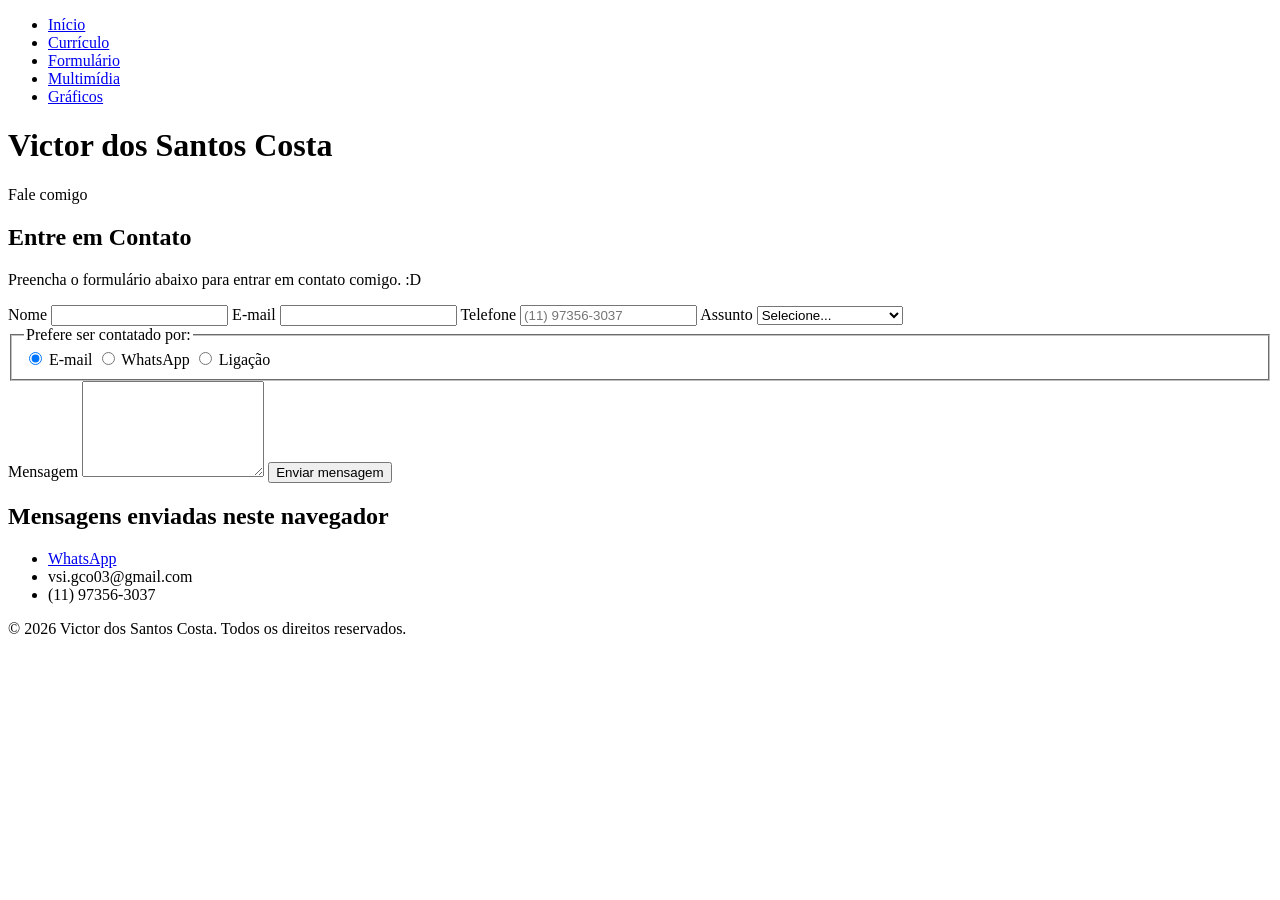
==== formulario.html @ 3d2e5fcb "feat: formulário com validação JS, feedback visível e histórico de mensagens Co-Authored-By: Claude " ====
<!DOCTYPE html>
<html lang="pt-BR">
<head>
  <meta charset="UTF-8">
  <meta name="viewport" content="width=device-width, initial-scale=1.0">
  <title>Formulário - Victor dos Santos Costa</title>
 <link rel="stylesheet" href="./css/estilos.css">
</head>
<body>

  <header class="site-header">
    <nav class="main-nav">
      <ul>
        <li><a href="index.html">Início</a></li>
        <li><a href="curriculo.html">Currículo</a></li>
        <li><a href="formulario.html">Formulário</a></li>
        <li><a href="multimidia.html">Multimídia</a></li>
        <li><a href="graficos.html">Gráficos</a></li>
      </ul>
    </nav>

    <h1>Victor dos Santos Costa</h1>
    <p class="subtitle">Fale comigo</p>
  </header>

  <main>
    <div class="cards-grid">

      <section class="card">
        <h2>Entre em Contato</h2>
        <p>Preencha o formulário abaixo para entrar em contato comigo. :D</p>

        <form id="form-contato" novalidate>
          <div id="feedback" class="feedback" role="status" aria-live="polite" hidden></div>

          <label for="nome">Nome</label>
          <input type="text" id="nome" name="Nome" minlength="3" required>

          <label for="email">E-mail</label>
          <input type="email" id="email" name="Email" required>

          <label for="telefone">Telefone</label>
          <input type="tel" id="telefone" name="Telefone" pattern="\(\d{2}\) \d{4,5}-\d{4}" placeholder="(11) 97356-3037" required>

          <label for="assunto">Assunto</label>
          <select id="assunto" name="Assunto" required>
            <option value="">Selecione...</option>
            <option value="Proposta de trabalho">Proposta de trabalho</option>
            <option value="Dúvida">Dúvida</option>
            <option value="Feedback">Feedback</option>
            <option value="Outro">Outro</option>
          </select>

          <fieldset>
            <legend>Prefere ser contatado por:</legend>
            <label class="opcao-inline"><input type="radio" name="Preferencia" value="Email" checked> E-mail</label>
            <label class="opcao-inline"><input type="radio" name="Preferencia" value="WhatsApp"> WhatsApp</label>
            <label class="opcao-inline"><input type="radio" name="Preferencia" value="Telefone"> Ligação</label>
          </fieldset>

          <label for="mensagem">Mensagem</label>
          <textarea id="mensagem" name="Mensagem" rows="6" minlength="10" required></textarea>

          <button type="submit" class="botao">Enviar mensagem</button>
        </form>
      </section>

      <section class="card" id="historico">
        <h2>Mensagens enviadas neste navegador</h2>
        <ul id="lista-mensagens" class="lista-mensagens"></ul>
        <button type="button" class="botao" id="limpar-historico" hidden>Limpar histórico</button>
      </section>

    </div>
  </main>

  <footer class="site-footer">
    <ul class="contato-lista">
      <li><a href="https://wa.link/68aj5n" target="_blank" rel="noopener noreferrer">WhatsApp</a></li>
      <li>vsi.gco03@gmail.com</li>
      <li>(11) 97356-3037</li>
    </ul>
    <p>&copy; 2026 Victor dos Santos Costa. Todos os direitos reservados.</p>
  </footer>

  <script src="./js/scripts.js"></script>
</body>
</html>
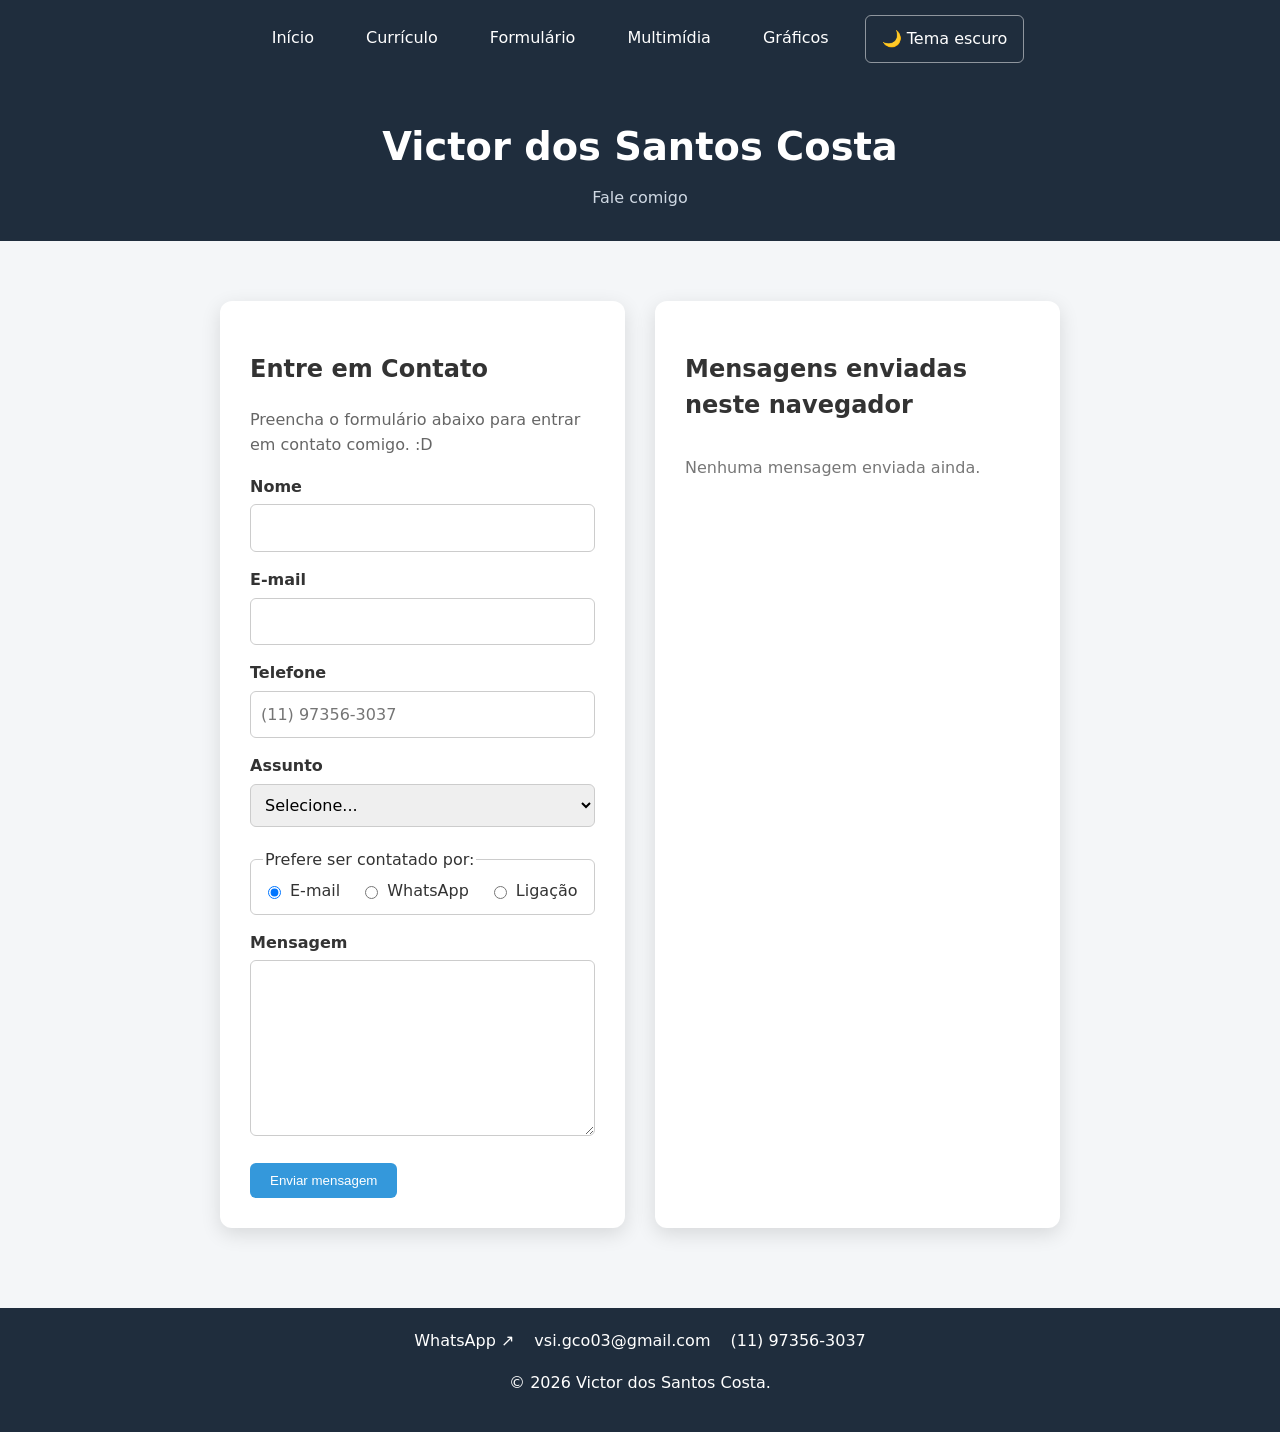
==== commit ba8df4d5: "Update formulario.html" ====
--- a/formulario.html
+++ b/formulario.html
@@ -80,9 +80,9 @@
       <li>vsi.gco03@gmail.com</li>
       <li>(11) 97356-3037</li>
     </ul>
-    <p>&copy; 2026 Victor dos Santos Costa. Todos os direitos reservados.</p>
+    <p>&copy; 2026 Victor dos Santos Costa.</p>
   </footer>
 
   <script src="./js/scripts.js"></script>
 </body>
-</html>+</html>
--- a/css/estilos.css
+++ b/css/estilos.css
@@ -0,0 +1,327 @@
+* { box-sizing: border-box; }
+
+:root {
+  --cor-texto: #333;
+  --cor-link: #3498db;
+  --cor-fundo: #ffffff;
+  --cor-escura: #1f2d3d;
+}
+
+body {
+  margin: 0;
+  overflow-x: hidden;
+  font-family: system-ui, sans-serif;
+  line-height: 1.6;
+  color: var(--cor-texto);
+  background: #f4f6f8;
+}
+
+h1, h2 {
+  font-weight: 700;
+  line-height: 1.5;
+}
+
+main {
+  max-width: 900px;
+  margin: 0 auto;
+  padding: 30px 20px;
+}
+
+a:link, a:visited {
+  color: #2980b9;
+  text-decoration: underline;
+}
+a:hover, a:focus {
+  color: #1a5f8a;
+  background: #eaf4fb;
+}
+a:focus {
+  outline: 2px solid #2980b9;
+  outline-offset: 2px;
+}
+a[href^="https://"]::after {
+  content: " ↗";
+}
+
+.site-header {
+  background: var(--cor-escura);
+  color: #fff;
+  text-align: center;
+  padding-bottom: 30px;
+}
+.site-header h1 {
+  margin: 0;
+  padding: 40px 20px 10px;
+}
+.site-header .subtitle {
+  color: #cfd8e3;
+  max-width: 600px;
+  margin: 0 auto;
+  padding: 0 20px;
+}
+.site-header figure {
+  text-align: center;
+  margin: 20px 0 0;
+}
+.site-header figure img {
+  border-radius: 50%;
+  width: 100px;
+  height: 100px;
+  object-fit: cover;
+}
+.site-header figcaption {
+  font-size: 0.85em;
+  color: #cfd8e3;
+}
+
+.main-nav ul {
+  list-style: none;
+  padding: 15px;
+  margin: 0;
+  display: flex;
+  flex-direction: column;
+  align-items: stretch;
+  gap: 8px;
+}
+.main-nav a {
+  display: block;
+  text-align: center;
+  color: #fff;
+  text-decoration: none;
+  padding: 10px 16px;
+  border-radius: 6px;
+  transition: background 0.3s ease;
+}
+.main-nav a:hover,
+.main-nav a:focus {
+  background: rgba(255, 255, 255, 0.15);
+  color: #fff;
+}
+
+.cards-grid {
+  display: grid;
+  grid-template-columns: minmax(0, 1fr);
+  gap: 20px;
+  margin-top: 20px;
+}
+
+.card {
+  min-width: 0;
+  padding: 30px;
+  background: #fff;
+  border-radius: 12px;
+  box-shadow: 0 6px 20px rgba(0, 0, 0, .12);
+  transition: transform 0.3s ease, box-shadow 0.3s ease;
+}
+.card:hover {
+  transform: translateY(-4px);
+}
+
+section p { color: #666; }
+p.alerta, section p.alerta { color: #c0392b; }
+#aviso { color: #27ae60; }
+
+.titulo::first-letter {
+  color: #3498db;
+  font-size: 2em;
+}
+
+.botao {
+  background: var(--cor-link);
+  color: #fff;
+  border: none;
+  padding: 10px 20px;
+  border-radius: 6px;
+  cursor: pointer;
+  transition: background 0.3s ease;
+}
+.botao:hover {
+  background: #2b7bb5;
+}
+
+table { border-collapse: collapse; width: 100%; }
+th, td { padding: 10px; text-align: left; }
+th { background: #2c3e50; color: #fff; }
+tr:nth-child(even) { background: #f4f4f4; }
+
+.site-footer {
+  background: var(--cor-escura);
+  color: #fff;
+  text-align: center;
+  padding: 20px;
+  margin-top: 40px;
+}
+.site-footer .contato-lista {
+  list-style: none;
+  display: flex;
+  justify-content: center;
+  flex-wrap: wrap;
+  gap: 20px;
+  padding: 0;
+  margin: 0 0 15px;
+}
+.site-footer .contato-lista a {
+  color: #fff;
+  text-decoration: none;
+}
+.site-footer .contato-lista a:hover,
+.site-footer .contato-lista a:focus {
+  text-decoration: underline;
+  color: #fff;
+  background: none;
+}
+
+.visually-hidden {
+  position: absolute;
+  width: 1px;
+  height: 1px;
+  padding: 0;
+  margin: -1px;
+  overflow: hidden;
+  clip-path: inset(50%);
+  white-space: nowrap;
+}
+
+img, video, canvas, svg, iframe {
+  max-width: 100%;
+  height: auto;
+}
+iframe {
+  width: 100%;
+  height: 300px;
+  border: 0;
+}
+.logo-svg {
+  fill: #3498db;
+  width: 100%;
+  max-width: 500px;
+}
+
+form label {
+  display: block;
+  margin-top: 15px;
+  font-weight: 600;
+}
+form input[type="text"],
+form input[type="email"],
+form input[type="tel"],
+form select,
+form textarea {
+  width: 100%;
+  padding: 10px;
+  margin-top: 5px;
+  border: 1px solid #ccc;
+  border-radius: 6px;
+  font: inherit;
+}
+fieldset {
+  margin: 20px 0 0;
+  border: 1px solid #ccc;
+  border-radius: 6px;
+  display: flex;
+  flex-wrap: wrap;
+  gap: 5px 20px;
+}
+.opcao-inline {
+  display: inline-flex;
+  align-items: center;
+  gap: 6px;
+  margin-top: 0;
+  font-weight: 400;
+}
+form .botao {
+  margin-top: 20px;
+  width: 100%;
+}
+
+.cards-grid > .card:only-child {
+  grid-column: 1 / -1;
+}
+
+@media (min-width: 600px) {
+  .main-nav ul {
+    flex-direction: row;
+    flex-wrap: wrap;
+    justify-content: center;
+    gap: 20px;
+  }
+  .site-header figure img {
+    width: 140px;
+    height: 140px;
+  }
+  iframe {
+    height: 380px;
+  }
+  form .botao {
+    width: auto;
+  }
+}
+
+@media (min-width: 768px) {
+  main {
+    padding: 40px 30px;
+  }
+  .cards-grid {
+    grid-template-columns: repeat(2, minmax(0, 1fr));
+    gap: 30px;
+  }
+  .site-header h1 {
+    font-size: 2.4em;
+  }
+}
+
+@media (min-width: 1024px) {
+  iframe {
+    height: 450px;
+  }
+}
+/* ===== CP3: botão de tema ===== */
+.botao-tema {
+  display: block;
+  width: 100%;
+  background: transparent;
+  color: #fff;
+  border: 1px solid rgba(255, 255, 255, .5);
+  padding: 10px 16px;
+  border-radius: 6px;
+  font: inherit;
+  cursor: pointer;
+}
+.botao-tema:hover, .botao-tema:focus { background: rgba(255, 255, 255, .15); }
+
+/* ===== CP3: validação e feedback do formulário ===== */
+.feedback { padding: 12px 16px; border-radius: 6px; margin: 10px 0; font-weight: 600; }
+.feedback-sucesso { background: #e8f8ef; color: #1e7e46; border: 1px solid #27ae60; }
+.feedback-erro { background: #fdecea; color: #a93226; border: 1px solid #c0392b; }
+form .invalido { border-color: #c0392b; background: #fff6f5; }
+form .valido { border-color: #27ae60; }
+.erro-campo { display: block; min-height: 1.2em; color: #c0392b; font-size: .85em; margin-top: 4px; }
+
+.lista-mensagens { list-style: none; padding: 0; margin: 0 0 15px; }
+.lista-mensagens li { border-bottom: 1px solid #ddd; padding: 12px 0; }
+.lista-mensagens small { display: block; color: #777; }
+.lista-mensagens p { margin: 6px 0; }
+.lista-mensagens .vazio { color: #777; border: 0; }
+.remover { background: none; border: 1px solid #c0392b; color: #c0392b; border-radius: 6px; padding: 4px 10px; cursor: pointer; }
+.remover:hover { background: #c0392b; color: #fff; }
+
+/* ===== CP3: tema escuro ===== */
+[data-tema="escuro"] body { background: #12181f; color: #e6edf3; }
+[data-tema="escuro"] .card { background: #1c242d; box-shadow: 0 6px 20px rgba(0, 0, 0, .5); }
+[data-tema="escuro"] section p { color: #b8c4d0; }
+[data-tema="escuro"] a:link, [data-tema="escuro"] a:visited { color: #6cb8ec; }
+[data-tema="escuro"] a:hover, [data-tema="escuro"] a:focus { background: #24313e; color: #9ccdf2; }
+[data-tema="escuro"] .site-header a, [data-tema="escuro"] .site-footer a { color: #fff; }
+[data-tema="escuro"] form input[type="text"],
+[data-tema="escuro"] form input[type="email"],
+[data-tema="escuro"] form input[type="tel"],
+[data-tema="escuro"] form select,
+[data-tema="escuro"] form textarea { background: #12181f; color: #e6edf3; border-color: #3a4756; }
+[data-tema="escuro"] fieldset { border-color: #3a4756; }
+[data-tema="escuro"] form .invalido { background: #2a1717; border-color: #e74c3c; }
+[data-tema="escuro"] .erro-campo { color: #ff8a7a; }
+[data-tema="escuro"] .lista-mensagens li { border-color: #2f3b48; }
+[data-tema="escuro"] .lista-mensagens small, [data-tema="escuro"] .lista-mensagens .vazio { color: #9aa8b5; }
+[data-tema="escuro"] tr:nth-child(even) { background: #232d38; }
+[data-tema="escuro"] .feedback-sucesso { background: #12301f; color: #7fe0a6; }
+[data-tema="escuro"] .feedback-erro { background: #3a1a17; color: #ff9b8f; }
